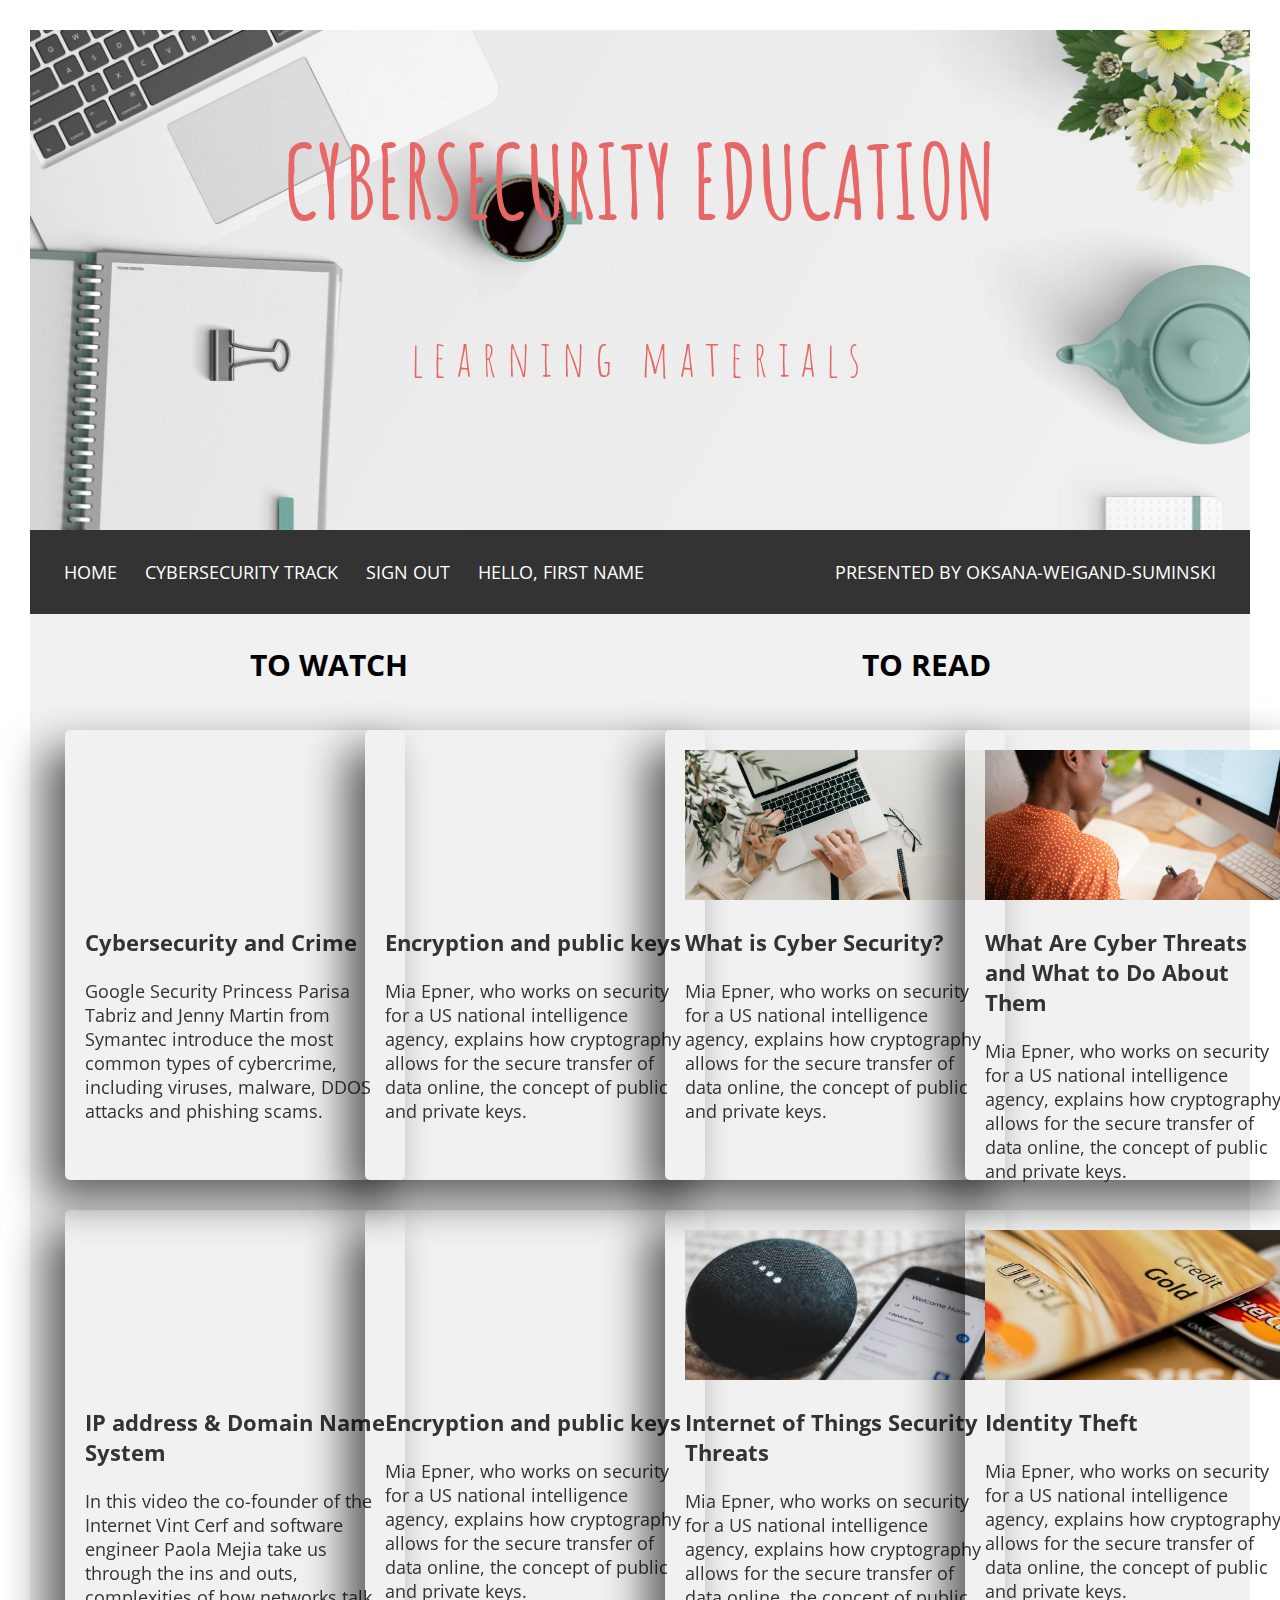
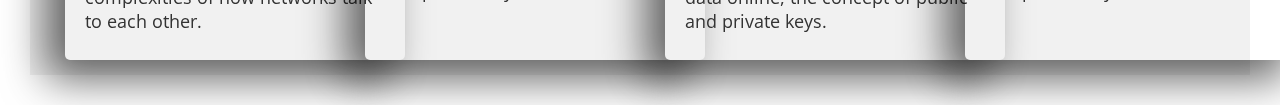
==== materials.html @ 55dc7c1b "First Draft" ====
<!DOCTYPE HTML>
<html>
	<head>
	<meta charset="utf-8">
	<meta name="viewport" content="width=device-width, initial-scale=1, shrink-to-fit=no">
		<title>Cybersecurity Education</title>
    <link rel="stylesheet" href="style.css">
		<style>
			@import url('https://fonts.googleapis.com/css2?family=Amatic+SC:wght@400;700&family=Open+Sans&display=swap');
		</style>
	</head>
	<body>
	<div class="header">
	<!--project title-->
	<h1 id="title">CYBERSECURITY EDUCATION</h1>
	<h2 id="subtitle">learning materials</h2>
	</div>
	<!--navbar-->
	<div class="topnav">
		<a href="index.html">HOME</a>
		<a href="track.html">CYBERSECURITY TRACK</a>
		<a class="active" href="#">SIGN OUT</a>
		<a class="active" href="#">HELLO, FIRST NAME</a>
		<a href="https://www.linkedin.com/in/oksana-weigand-suminski-0a7941151/" style="float:right">PRESENTED BY OKSANA-WEIGAND-SUMINSKI</a>
	</div>
	<div class="row">
		<div class="action">
			<p>TO WATCH</p>
		</div>
		<div class="action">
			<p>TO READ</p>
		</div>
		<div class="container">
		<div class="col-materials">
			<div class="card">
				<!-- 4:3 aspect ratio -->
				<div class="embed-responsive embed-responsive-4by3">
					<iframe class="embed-responsive-item" src="https://www.youtube.com/embed/5k24We8pED8" frameborder="0"
					allow="accelerometer; autoplay; clipboard-write; encrypted-media; gyroscope; picture-in-picture"
					allowfullscreen></iframe>
				</div>
				<p class="card-title">Cybersecurity and Crime</p>
            <p class="card-text">
							Google Security Princess Parisa Tabriz and Jenny Martin from Symantec introduce the most common types of
							cybercrime, including viruses, malware, DDOS attacks and phishing scams.
            </p>
			</div>
		</div>
		<!-- calumn 2 -->
	<div class="col-materials">
		<div class="card">
			<!-- 4:3 aspect ratio -->
			<div class="embed-responsive embed-responsive-4by3">
				<iframe class="embed-responsive-item" src="https://www.youtube.com/embed/6-JjHa-qLPk" frameborder="0"
				allow="accelerometer; autoplay; clipboard-write; encrypted-media; gyroscope; picture-in-picture"
				allowfullscreen></iframe>
			</div>
			<p class="card-title">Encryption and public keys</p>
					<p class="card-text">
						Mia Epner, who works on security for a US national intelligence agency, explains how cryptography allows
						for the secure transfer of data online,
						the concept of public and private keys.
					</p>
		</div>
	</div>

<!-- calumn 3 -->
<div class="col-materials">
	<div class="card">
		<a href="https://usa.kaspersky.com/resource-center/definitions/what-is-cyber-security" target="_blank"><img class="card-img" src="jumbo.png"></a>
		<p class="card-title">What is Cyber Security?</p>
				<p class="card-text">
					Mia Epner, who works on security for a US national intelligence agency, explains how cryptography allows
					for the secure transfer of data online,
					the concept of public and private keys.
				</p>
	</div>
</div>
<!-- calumn 4 -->
<div class="col-materials">
	<div class="card">
		<a href="https://preyproject.com/blog/en/what-are-cyber-threats-how-they-affect-you-what-to-do-about-them/" target="_blank"><img class="card-img" src="tips2.png"></a>
		<p class="card-title">What Are Cyber Threats and What to Do About Them</p>
				<p class="card-text">
					Mia Epner, who works on security for a US national intelligence agency, explains how cryptography allows
					for the secure transfer of data online,
					the concept of public and private keys.
				</p>
	</div>
</div>
<!-- closing div class container -->
</div>
<!-- closing div class row -->
</div>


<!-- second row with 4 columns -->
<div class="row">
	<div class="container">
	<div class="col-materials">
		<div class="card">
			<!-- 4:3 aspect ratio -->
			<div class="embed-responsive embed-responsive-4by3">
				<iframe class="embed-responsive-item" src="https://www.youtube.com/embed/MwxMsaFFycg" frameborder="0"
				allow="accelerometer; autoplay; clipboard-write; encrypted-media; gyroscope; picture-in-picture"
				allowfullscreen></iframe>
			</div>
			<p class="card-title">IP address & Domain Name System</p>
					<p class="card-text">
						In this video the co-founder of the Internet Vint Cerf and software engineer Paola Mejia take us through
						 the ins and outs, complexities of how networks talk to each other.
					</p>
		</div>
	</div>
	<!-- calumn 2 -->
<div class="col-materials">
	<div class="card">
		<!-- 4:3 aspect ratio -->
		<div class="embed-responsive embed-responsive-4by3">
			<iframe class="embed-responsive-item" src="https://www.youtube.com/embed/MwxMsaFFycg" frameborder="0"
			allow="accelerometer; autoplay; clipboard-write; encrypted-media; gyroscope; picture-in-picture"
			allowfullscreen></iframe>
		</div>
		<p class="card-title">Encryption and public keys</p>
				<p class="card-text">
					Mia Epner, who works on security for a US national intelligence agency, explains how cryptography allows
					for the secure transfer of data online,
					the concept of public and private keys.
				</p>
	</div>
</div>

<!-- calumn 3 -->
<div class="col-materials">
<div class="card">
	<a href="https://usa.kaspersky.com/resource-center/threats/internet-of-things-security-risks" target="_blank"><img class="card-img" src="smart.png"></a>
	<p class="card-title">Internet of Things Security Threats</p>
			<p class="card-text">
				Mia Epner, who works on security for a US national intelligence agency, explains how cryptography allows
				for the secure transfer of data online,
				the concept of public and private keys.
			</p>
</div>
</div>
<!-- calumn 4 -->
<div class="col-materials">
<div class="card">
	<a href="https://www.investopedia.com/terms/i/identitytheft.asp" target="_blank"><img class="card-img" src="id.png"></a>
	<p class="card-title">Identity Theft</p>
			<p class="card-text">
				Mia Epner, who works on security for a US national intelligence agency, explains how cryptography allows
				for the secure transfer of data online,
				the concept of public and private keys.
			</p>
</div>
</div>
<!-- closing div class container -->
</div>
<!-- closing div class row -->
</div>
  </body>
</html>
---- style.css ----
/* box model */
*{
box-sizing: border-box;
}
/* margins of the whole page */
body{
  margin: 30px;
  overflow: scroll;
  font-family: 'Open Sans', sans-serif;
  /* padding: 5px; */
  font-size: 18px;
}
  /* style of a header */
.header{
  background-color: #f1f1f1;
  padding: 20px;
  text-align: center;
  background-image: url("office.png");
  /* opacity: 0.75; */
  background-repeat: no-repeat;
  background-size: cover;
  height: 500px;

  /* background-image: linear-gradient(white, black); */
}
  /* style of links */
.topnav{
  overflow: hidden;
  background-color: #333;
  padding: 20px;
  margin: 0px;
}
  /* links' style*/
.topnav a{
  float: left;
  /* display: block; */
  display: inline-block;
  text-align: center;
  padding: 10px 14px;
  color: #fff;
  text-decoration: none;
}
  /* changes color when you hover */
.topnav a:hover{
  background-color: #ddd;
  color: #000;
}
  /* sub body bg */
.row{
  background-color: #f1f1f1;
}
.row:after{
  content: "";
  display: table;
  clear: both;
}
  /* puts in 3 vertical columns */
.column{
  float: left;
  width: 32.5%;
  padding: 15px;
  margin-left: 10px;
}
  /* puts in 2 vertical columns */
div.col{
  float: left;
  width: 49%;
  padding: 15px;
  margin-left: 10px;
}
div.col-materials{
  float: left;
  width: 25%;
  padding: 15px;
  /* margin-left: 15px; */
}
  /* responsive layout */
  @media screen and (max-width:500px;){
    .column, .col, .col-materials{
      width: 100%;
    }
  }
#subtitle{
  letter-spacing: 10px;
}

#first{
  /* font-family: monospace;
  color: yellow; */
}
#second.btn-custom-btn{
  align-self: flex;
  float: center;
}
#third{
  /* font-family: fantasy;
  color: red; */
}
h1#title{
font-family: 'Amatic SC', cursive;
font-weight: 700;
font-size: 100px;
color: rgb(231, 102, 102);
}
h2#subtitle{
  font-family: 'Amatic SC', cursive;
  font-weight: 400;
  font-size: 50px;
  color: rgb(231, 102, 102);
  padding-top: 15px;
}
button.custom-btn {
    background-color: #f1f1f1;
    border-color: #333;
    color: #333;
    transition: 1s;
    /* align-content: center; */
    text-align: center;
    border: 1px solid #333;
    padding: 0.7rem;
    font-size: 1rem;
    border-radius: .25rem;
    transition: all .15s ease-in-out;
    vertical-align: middle;
    display: flex;
  /* align-items: center; */
    margin: auto;
    font-size: 25px;

}
button.custom-btn:hover{
  background-color: #333;
  border-color: white;
  color: white;
  transition: 1s;
}
.callout{
  margin-top: 30px;
  margin-bottom: 30px;
}
ul#second li a, ul#first li a{
  font-size: 18px;
  text-decoration: none;
}
h1#thead{
  text-align: center;
}
.card{

  border: none;
  border-radius: 5px 5px 5px 5px;
  box-shadow: -webkit-box-shadow -19px 19px 43px 0px rgba(0,0,0,0.61);
  -moz-box-shadow: -19px 19px 43px 0px rgba(0,0,0,0.61);
  box-shadow: -19px 19px 43px 0px rgba(0,0,0,0.61);
  width: 340px;
  height: 450px;
  flex: 1 1 auto;
  padding: 1.25rem;
  box-sizing: inherit;
  vertical-align: middle;
  display: block;
    }
  .card .card-title {
    text-align: left;
    font-weight: bold;
    font-size: 22px;
    color: #333;
  }
.card .card-text{
  color: #333;
  font-size: 18px;
  /* font-weight: 200; */
}

.card:hover{
  background-color: rgba(0,0,0,0.05);
  transition: 1s;
}
.container{
  margin-left: 20px;
}
.action{
  float: left;
  width: 49%;
  font-size: 30px;
  font-weight: 700;
  text-align: center;
}
img.card-img {
  width: 100%;
}
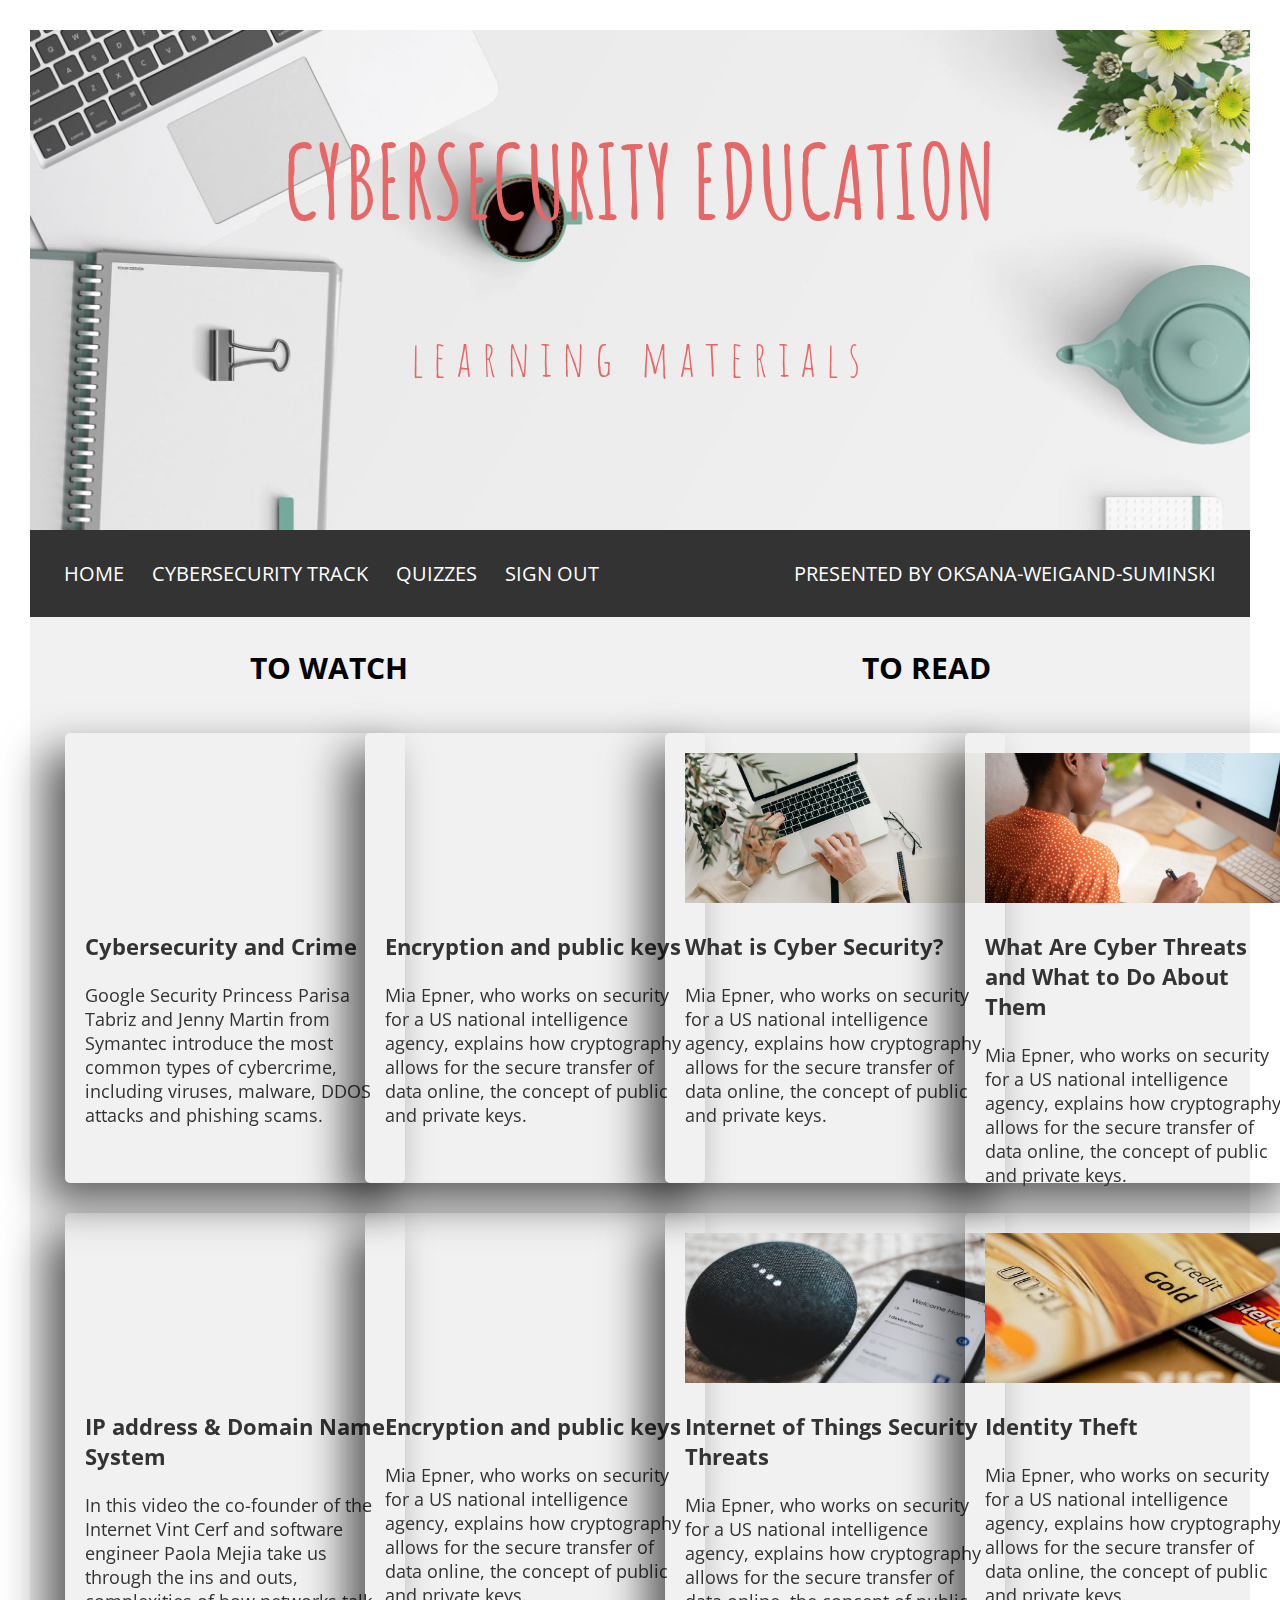
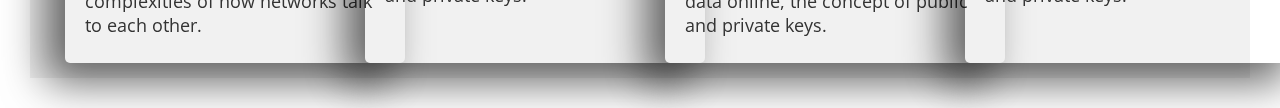
==== commit 11158b7f: "draft2" ====
--- a/materials.html
+++ b/materials.html
@@ -19,8 +19,8 @@
 	<div class="topnav">
 		<a href="index.html">HOME</a>
 		<a href="track.html">CYBERSECURITY TRACK</a>
+		<a class="active" href="quizzes.html">QUIZZES</a>
 		<a class="active" href="#">SIGN OUT</a>
-		<a class="active" href="#">HELLO, FIRST NAME</a>
 		<a href="https://www.linkedin.com/in/oksana-weigand-suminski-0a7941151/" style="float:right">PRESENTED BY OKSANA-WEIGAND-SUMINSKI</a>
 	</div>
 	<div class="row">
--- a/style.css
+++ b/style.css
@@ -8,7 +8,7 @@
   overflow: scroll;
   font-family: 'Open Sans', sans-serif;
   /* padding: 5px; */
-  font-size: 18px;
+  font-size: 20px;
 }
   /* style of a header */
 .header{
@@ -68,6 +68,60 @@
   padding: 15px;
   margin-left: 10px;
 }
+  /* puts in 2 vertical columns and hovering button over img*/
+div.col-container{
+  float: left;
+  width: 49%;
+  padding: 15px;
+  margin-left: 10px;
+}
+
+.col-container {
+  position: relative;
+  /* width: 50%; */
+}
+
+img#image.rounded {
+  opacity: 1;
+  display: block;
+  width: 50%;
+  /* height: auto; */
+  transition: .5s ease;
+  backface-visibility: hidden;
+}
+
+.middle {
+  transition: .5s ease;
+  opacity: 0;
+  position: absolute;
+  top: 50%;
+  left: 50%;
+  transform: translate(-50%, -50%);
+  -ms-transform: translate(-50%, -50%);
+  text-align: center;
+}
+
+.col-container:hover #image {
+  opacity: 0.5;
+
+}
+
+.col-container:hover .middle {
+  opacity: 1;
+}
+
+.btn {
+  background-color: rgb(231, 102, 102);
+  color: white;
+  font-size: 20px;
+  padding: 16px 32px;
+  border: solid 1px rgb(231, 102, 102);
+  border-radius: .25rem;
+  cursor: pointer;
+}
+
+
+  /* puts cards in 4 vertical columns */
 div.col-materials{
   float: left;
   width: 25%;
@@ -189,3 +243,14 @@
 img.card-img {
   width: 100%;
 }
+img.rounded{
+  width: 50%;
+  border-radius: 50%;
+  /* vertical-align: middle;
+  display: block;
+  align-items: center; */
+  display: block;
+  margin-left: auto;
+  margin-right: auto;
+  margin-top: 20px;
+}
